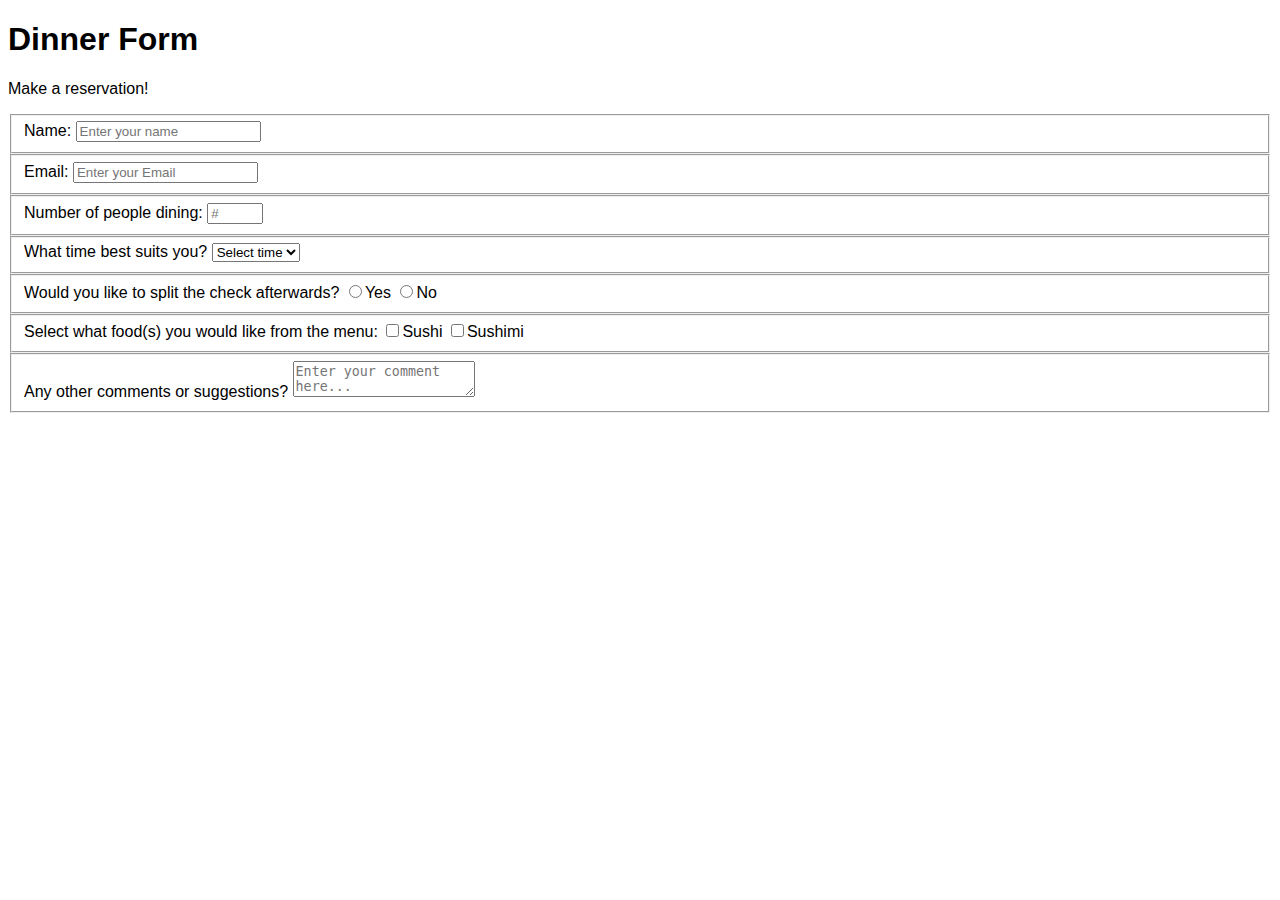
==== index.html @ c88f3017 "jan 16-1" ====
<!DOCTYPE html>
<html lang="en">
    <head>
        <meta charset="UTF-8">
        <title>Survey Form</title>
        <link rel="stylesheet" href="styles.css" />
    </head>
    <body>
        <h1 id="title">Dinner Form</h1>
        <p id="description">Make a reservation!</p>
        <form id="survey-form">
            <fieldset>
                <label id="name-label">Name: <input required id="name" type="text" placeholder="Enter your name" /></label>
            </fieldset>
            <fieldset>
                <label id="email-label">Email: <input required id="email" type="email" placeholder="Enter your Email" /></label>
            </fieldset>
            <fieldset>
                <label id="number-label">Number of people dining: <input required id="number" type="number" min="1" max="20" placeholder="#" /></label>
            </fieldset>
            <fieldset>
                <label>What time best suits you?
                    <select id="dropdown">
                        <option value="">Select time</option>
                        <option value="1">6:00pm</option>
                        <option value="2">7:00pm</option>
                        <option value="3">8:00pm</option>
                        <option value="4">9:00pm</option>
                        <option value="5">10:00pm</option>
                    </select>
                </label>
            </fieldset>
            <fieldset>
                <label>Would you like to split the check afterwards?</label>
                <label name="split-check"><input type="radio" />Yes</label>
                <label name="split-check"><input type="radio" />No</label>
            </fieldset>
            <fieldset>
                <label>Select what food(s) you would like from the menu:</label>
                <label><input type="checkbox" value="sushi" />Sushi</label>
                <label><input type="checkbox" value="sushimi" />Sushimi</label>
            </fieldset>
            <fieldset>
                <label>Any other comments or suggestions?
                    <textarea placeholder="Enter your comment here..."></textarea>
                </label>
            </fieldset>
        </form>

    </body>
</html>
---- styles.css ----
body {
    font-family: Calibri, sans-serif;
    font-size: 16px;

}
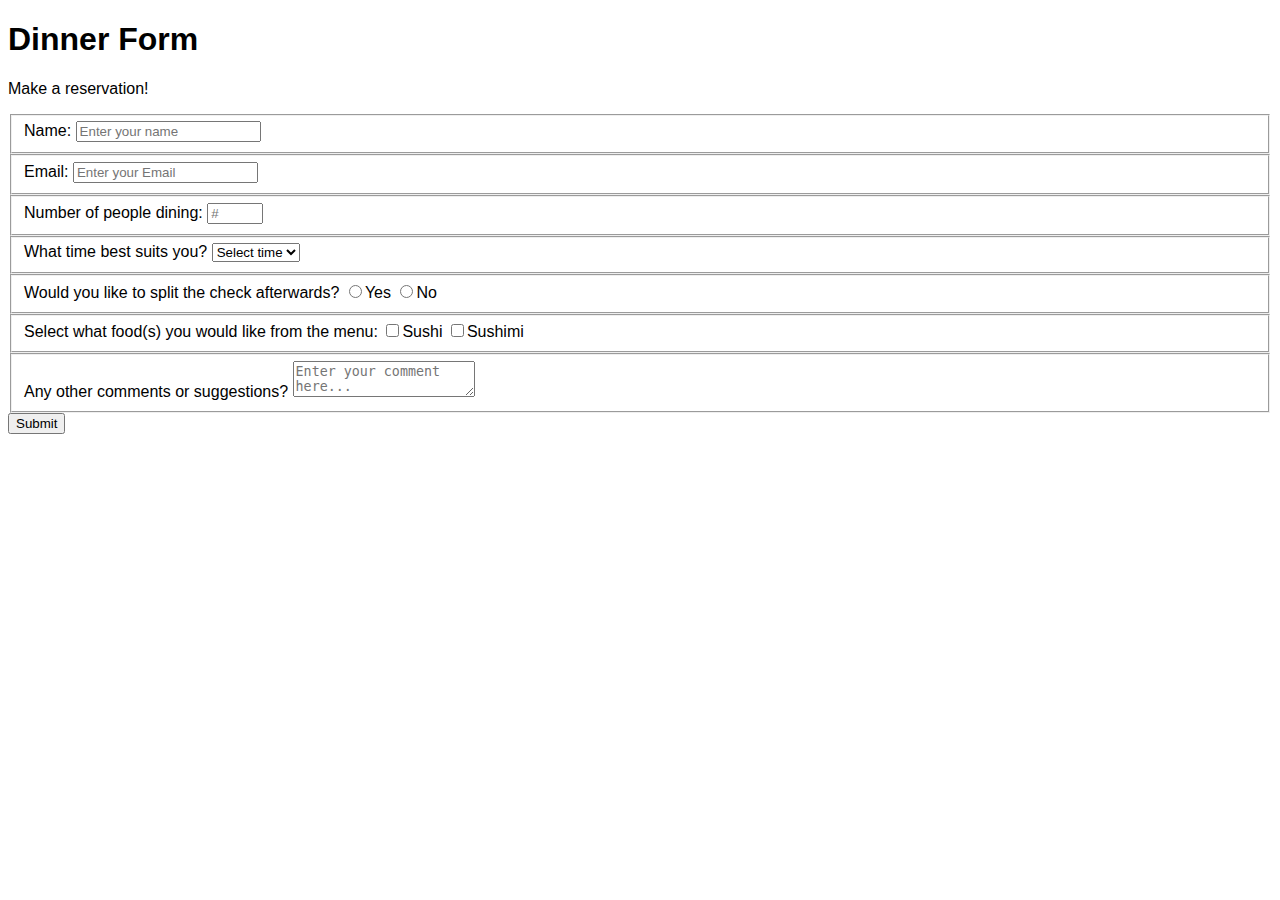
==== commit 2a552b04: "jan 17 final" ====
--- a/index.html
+++ b/index.html
@@ -32,8 +32,8 @@
             </fieldset>
             <fieldset>
                 <label>Would you like to split the check afterwards?</label>
-                <label name="split-check"><input type="radio" />Yes</label>
-                <label name="split-check"><input type="radio" />No</label>
+                <label><input type="radio" value="yes" name="split-check" />Yes</label>
+                <label><input type="radio" value="no" name="split-check" />No</label>
             </fieldset>
             <fieldset>
                 <label>Select what food(s) you would like from the menu:</label>
@@ -45,6 +45,7 @@
                     <textarea placeholder="Enter your comment here..."></textarea>
                 </label>
             </fieldset>
+            <input id="submit" type="submit" value="Submit" />
         </form>
 
     </body>
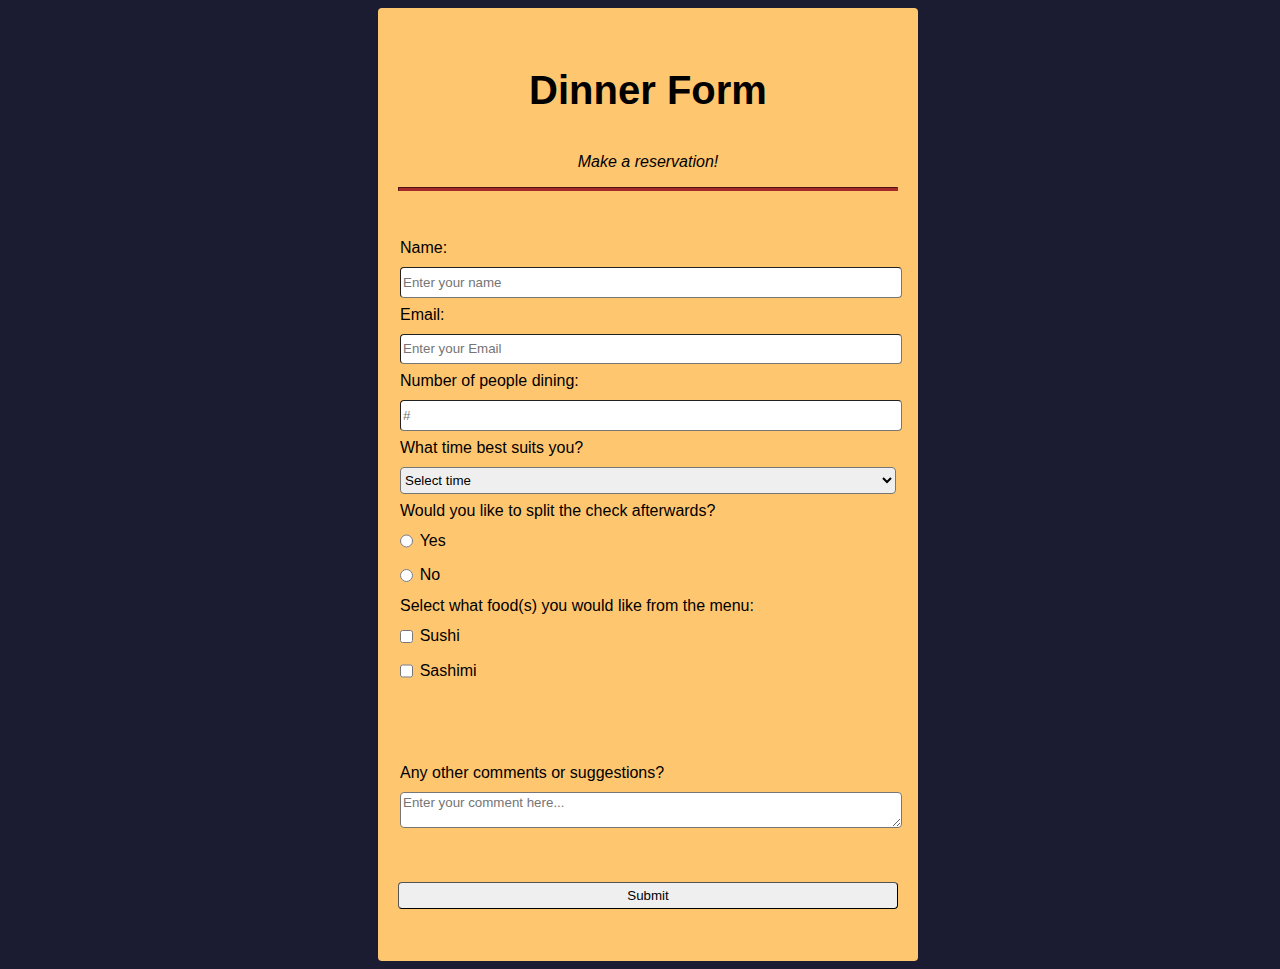
==== commit b6e4f399: "jan 18-1" ====
--- a/index.html
+++ b/index.html
@@ -6,47 +6,41 @@
         <link rel="stylesheet" href="styles.css" />
     </head>
     <body>
-        <h1 id="title">Dinner Form</h1>
-        <p id="description">Make a reservation!</p>
-        <form id="survey-form">
-            <fieldset>
-                <label id="name-label">Name: <input required id="name" type="text" placeholder="Enter your name" /></label>
-            </fieldset>
-            <fieldset>
-                <label id="email-label">Email: <input required id="email" type="email" placeholder="Enter your Email" /></label>
-            </fieldset>
-            <fieldset>
-                <label id="number-label">Number of people dining: <input required id="number" type="number" min="1" max="20" placeholder="#" /></label>
-            </fieldset>
-            <fieldset>
-                <label>What time best suits you?
-                    <select id="dropdown">
-                        <option value="">Select time</option>
-                        <option value="1">6:00pm</option>
-                        <option value="2">7:00pm</option>
-                        <option value="3">8:00pm</option>
-                        <option value="4">9:00pm</option>
-                        <option value="5">10:00pm</option>
-                    </select>
-                </label>
-            </fieldset>
-            <fieldset>
-                <label>Would you like to split the check afterwards?</label>
-                <label><input type="radio" value="yes" name="split-check" />Yes</label>
-                <label><input type="radio" value="no" name="split-check" />No</label>
-            </fieldset>
-            <fieldset>
-                <label>Select what food(s) you would like from the menu:</label>
-                <label><input type="checkbox" value="sushi" />Sushi</label>
-                <label><input type="checkbox" value="sushimi" />Sushimi</label>
-            </fieldset>
-            <fieldset>
-                <label>Any other comments or suggestions?
-                    <textarea placeholder="Enter your comment here..."></textarea>
-                </label>
-            </fieldset>
-            <input id="submit" type="submit" value="Submit" />
-        </form>
+        <div class="menu">
+            <h1 id="title">Dinner Form</h1>
+            <p id="description" class="description" >Make a reservation!</p>
+            <hr>
+            <form method="post" id="survey-form">
+                <fieldset>
+                    <label id="name-label">Name: <input required id="name" type="text" placeholder="Enter your name" /></label>
+                    <label id="email-label">Email: <input required id="email" type="email" placeholder="Enter your Email" /></label>
+                    <label id="number-label">Number of people dining: <input required id="number" type="number" min="1" max="20" placeholder="#" /></label>
+                    <label>What time best suits you?
+                        <select id="dropdown" required="">
+                            <option disabled="" selected="" value="">Select time</option>
+                            <option value="1">6:00pm</option>
+                            <option value="2">7:00pm</option>
+                            <option value="3">8:00pm</option>
+                            <option value="4">9:00pm</option>
+                            <option value="5">10:00pm</option>
+                        </select>
+                    </label>
+                    <label>Would you like to split the check afterwards?</label>
+                    <label><input type="radio" value="yes" name="split-check" class="inline" />Yes</label>
+                    <label><input type="radio" value="no" name="split-check" class="inline" />No</label>
+                    <label>Select what food(s) you would like from the menu:</label>
+                    <label><input type="checkbox" value="sushi" class="inline" />Sushi</label>
+                    <label><input type="checkbox" value="sushimi" class="inline" />Sashimi</label>
+                </fieldset>
+                <fieldset>
+                    <label>Any other comments or suggestions?
+                        <textarea placeholder="Enter your comment here..."></textarea>
+                    </label>
+                </fieldset>
+                <input id="submit" type="submit" value="Submit" />
+            </form>
+        </div>
+
 
     </body>
 </html>--- a/styles.css
+++ b/styles.css
@@ -1,5 +1,75 @@
 body {
+    width: 100%;
     font-family: Calibri, sans-serif;
     font-size: 16px;
+    background-color: #1b1b32;
+    /* color: #f5f6f7; */
+    background-image: url(https://izzycooking.com/wp-content/uploads/2022/04/Sushi-01.jpg);
+    background-size: cover;
+    background-repeat: no-repeat;
+    background-position: center;
+}
 
+h1 {
+    font-size: 40px;
+    margin-top: 0;
+    margin-bottom: 15px;
+}
+
+h1, p {
+    text-align: center;
+    margin: 1em auto;
+}
+
+hr {
+    height: 2px;
+    background-color: brown;
+    border-color: brown;
+}
+
+form {
+    width: 60vw;
+    max-width: 500px;
+    min-width: 300px;
+    margin: 0 auto;
+    padding-bottom: 2em;
+}
+
+fieldset {
+    border: none;
+    padding: 2rem 0;
+}
+
+label {
+    display: block;
+    margin: 0.5rem 0;
+}
+
+input, textarea, select {
+    margin: 10px 0 0 0;
+    width: 100%;
+    min-height: 2em;
+    font-family: Calibri, sans-serif;
+    border-radius: 0.25rem;
+    border-width: 1px;
+}
+
+.description {
+    font-style: italic;
+}
+
+.menu {
+    width: 80%;
+    background-color: #ffc670;
+    margin-left: auto;
+    margin-right: auto;
+    padding: 20px;
+    max-width: 500px;
+    border-radius: 0.25rem;
+}
+
+.inline {
+    width: unset;
+    margin: 0 0.5em 0 0;
+    vertical-align: middle;
 }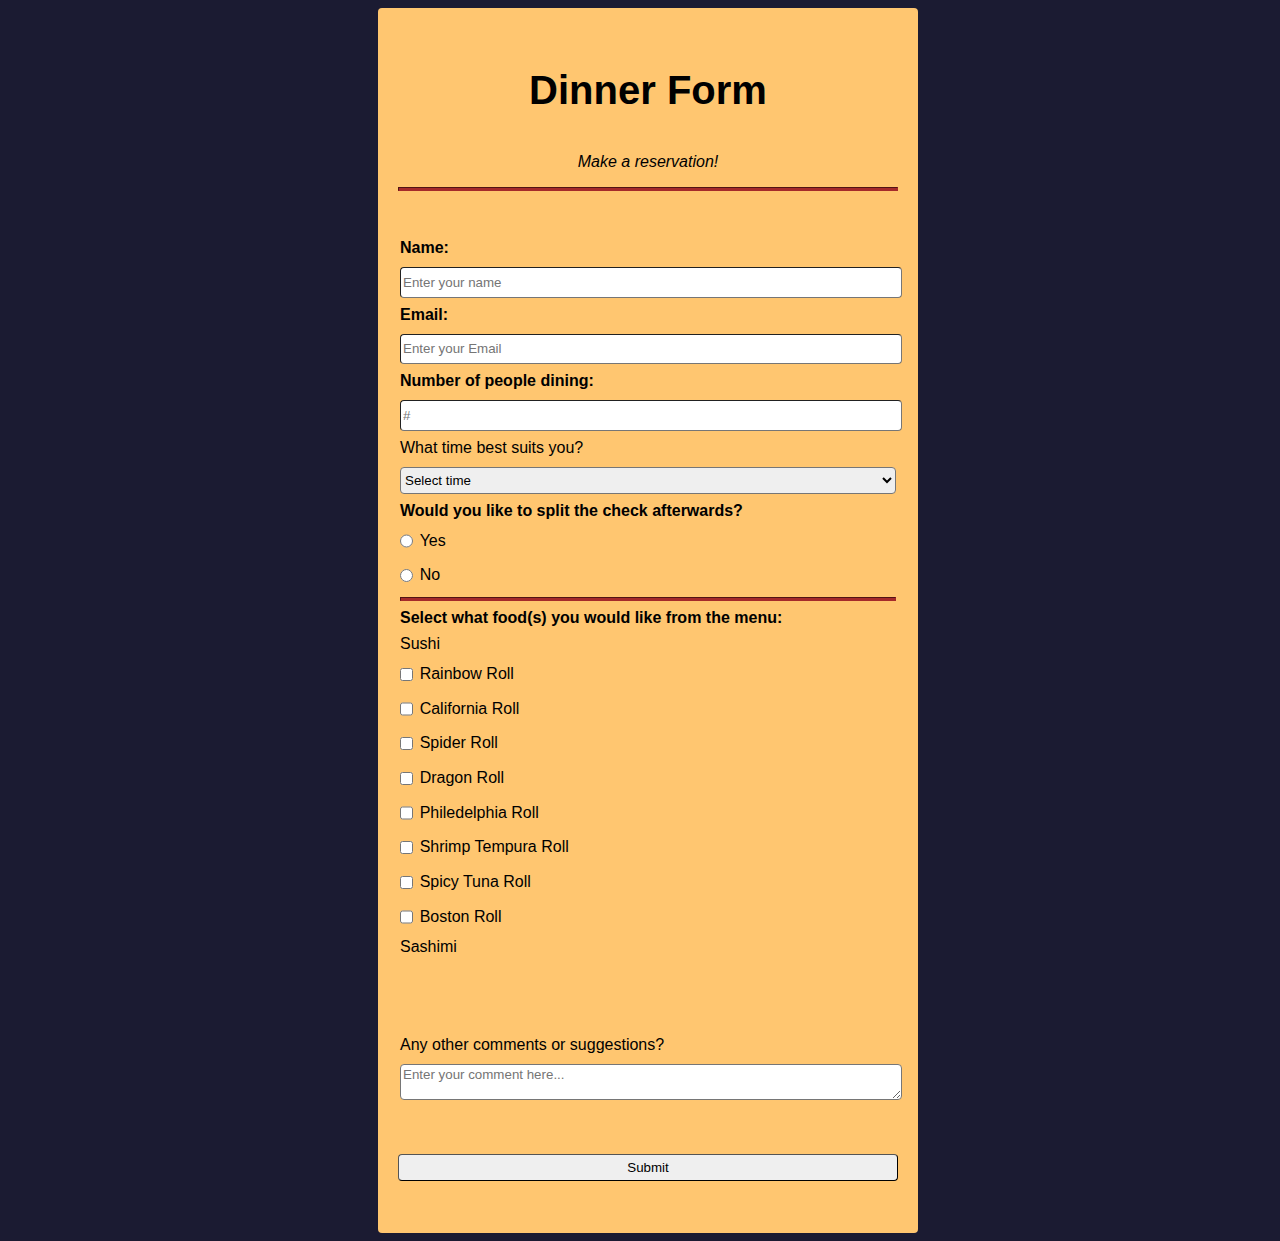
==== commit a64bc77e: "jan 18-2" ====
--- a/index.html
+++ b/index.html
@@ -12,9 +12,9 @@
             <hr>
             <form method="post" id="survey-form">
                 <fieldset>
-                    <label id="name-label">Name: <input required id="name" type="text" placeholder="Enter your name" /></label>
-                    <label id="email-label">Email: <input required id="email" type="email" placeholder="Enter your Email" /></label>
-                    <label id="number-label">Number of people dining: <input required id="number" type="number" min="1" max="20" placeholder="#" /></label>
+                    <label class="important" id="name-label">Name: <input required id="name" type="text" placeholder="Enter your name" /></label>
+                    <label class="important" id="email-label">Email: <input required id="email" type="email" placeholder="Enter your Email" /></label>
+                    <label class="important" id="number-label">Number of people dining: <input required id="number" type="number" min="1" max="20" placeholder="#" /></label>
                     <label>What time best suits you?
                         <select id="dropdown" required="">
                             <option disabled="" selected="" value="">Select time</option>
@@ -25,12 +25,21 @@
                             <option value="5">10:00pm</option>
                         </select>
                     </label>
-                    <label>Would you like to split the check afterwards?</label>
+                    <label class="important" >Would you like to split the check afterwards?</label>
                     <label><input type="radio" value="yes" name="split-check" class="inline" />Yes</label>
                     <label><input type="radio" value="no" name="split-check" class="inline" />No</label>
-                    <label>Select what food(s) you would like from the menu:</label>
-                    <label><input type="checkbox" value="sushi" class="inline" />Sushi</label>
-                    <label><input type="checkbox" value="sushimi" class="inline" />Sashimi</label>
+                    <hr>
+                    <label class="important" >Select what food(s) you would like from the menu:</label>
+                    <label class="food-title">Sushi</label>
+                    <label><input type="checkbox" value="rainbow-roll" class="inline" />Rainbow Roll</label>
+                    <label><input type="checkbox" value="california-roll" class="inline" />California Roll</label>
+                    <label><input type="checkbox" value="spider-roll" class="inline" />Spider Roll</label>
+                    <label><input type="checkbox" value="dragon-roll" class="inline" />Dragon Roll</label>
+                    <label><input type="checkbox" value="Philedelphia-roll" class="inline" />Philedelphia Roll</label>
+                    <label><input type="checkbox" value="shrimp-tempura-roll" class="inline" />Shrimp Tempura Roll</label>
+                    <label><input type="checkbox" value="spicy-tuna-roll" class="inline" />Spicy Tuna Roll</label>
+                    <label><input type="checkbox" value="boston-roll" class="inline" />Boston Roll</label>
+                    <label class="food-title">Sashimi</label>
                 </fieldset>
                 <fieldset>
                     <label>Any other comments or suggestions?
--- a/styles.css
+++ b/styles.css
@@ -72,4 +72,8 @@
     width: unset;
     margin: 0 0.5em 0 0;
     vertical-align: middle;
+}
+
+.important {
+    font-weight: bold;
 }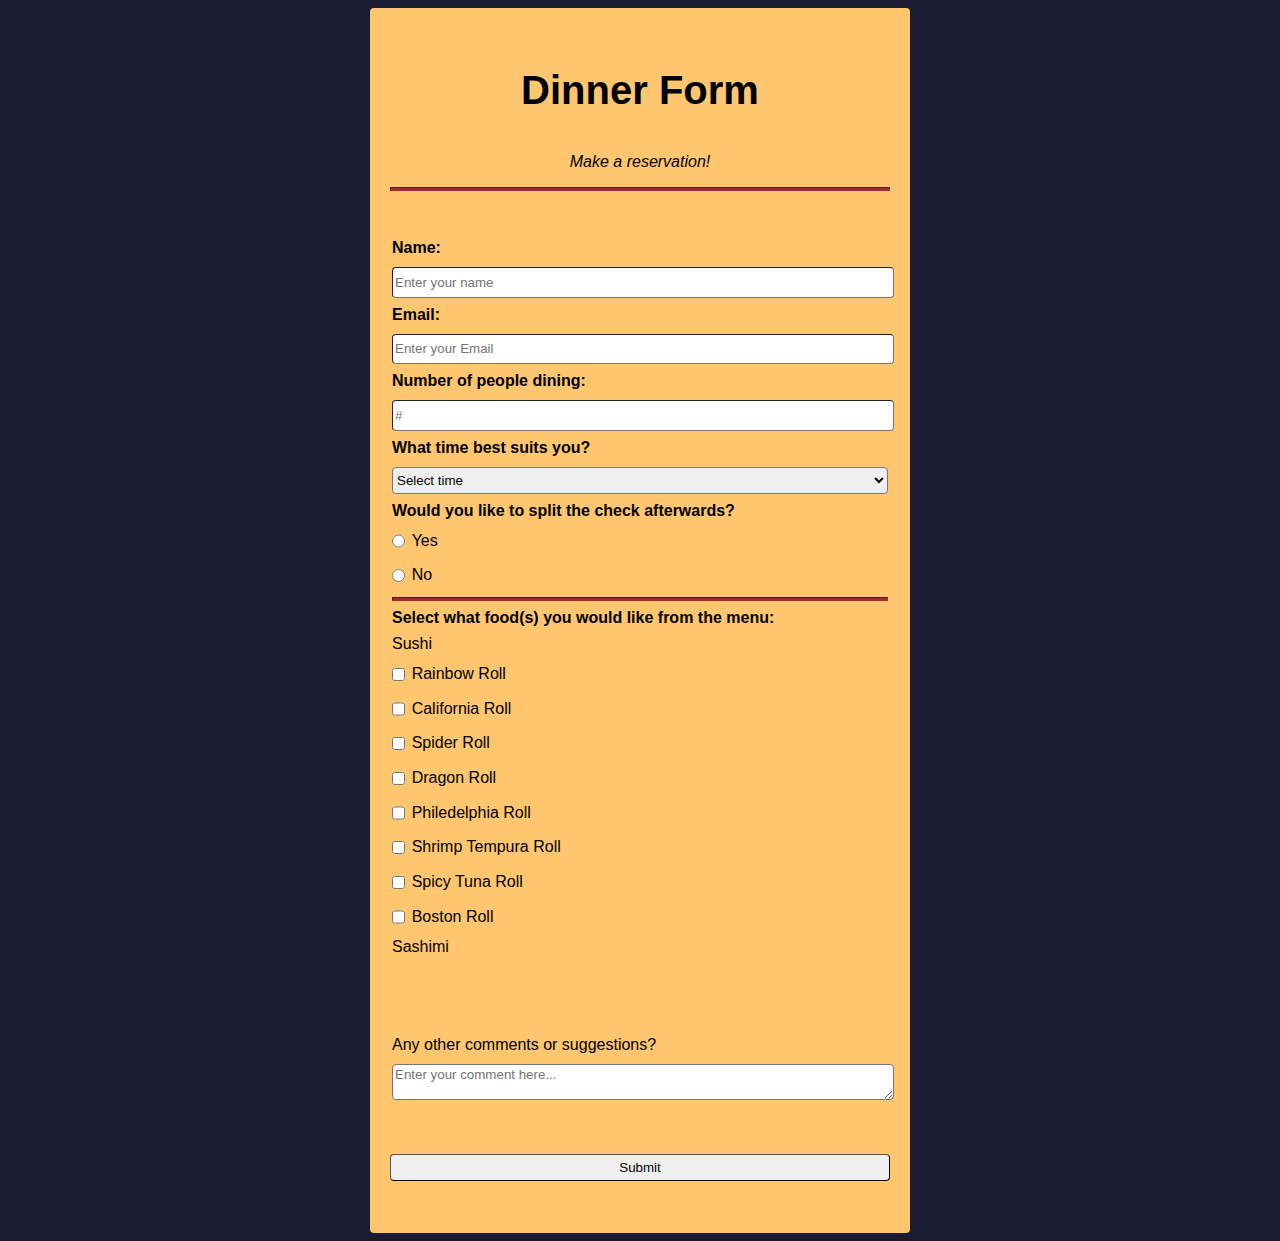
==== commit fdc7d5a2: "jan 18-3" ====
--- a/index.html
+++ b/index.html
@@ -15,7 +15,7 @@
                     <label class="important" id="name-label">Name: <input required id="name" type="text" placeholder="Enter your name" /></label>
                     <label class="important" id="email-label">Email: <input required id="email" type="email" placeholder="Enter your Email" /></label>
                     <label class="important" id="number-label">Number of people dining: <input required id="number" type="number" min="1" max="20" placeholder="#" /></label>
-                    <label>What time best suits you?
+                    <label class="important" >What time best suits you?
                         <select id="dropdown" required="">
                             <option disabled="" selected="" value="">Select time</option>
                             <option value="1">6:00pm</option>
--- a/styles.css
+++ b/styles.css
@@ -1,5 +1,4 @@
 body {
-    width: 100%;
     font-family: Calibri, sans-serif;
     font-size: 16px;
     background-color: #1b1b32;
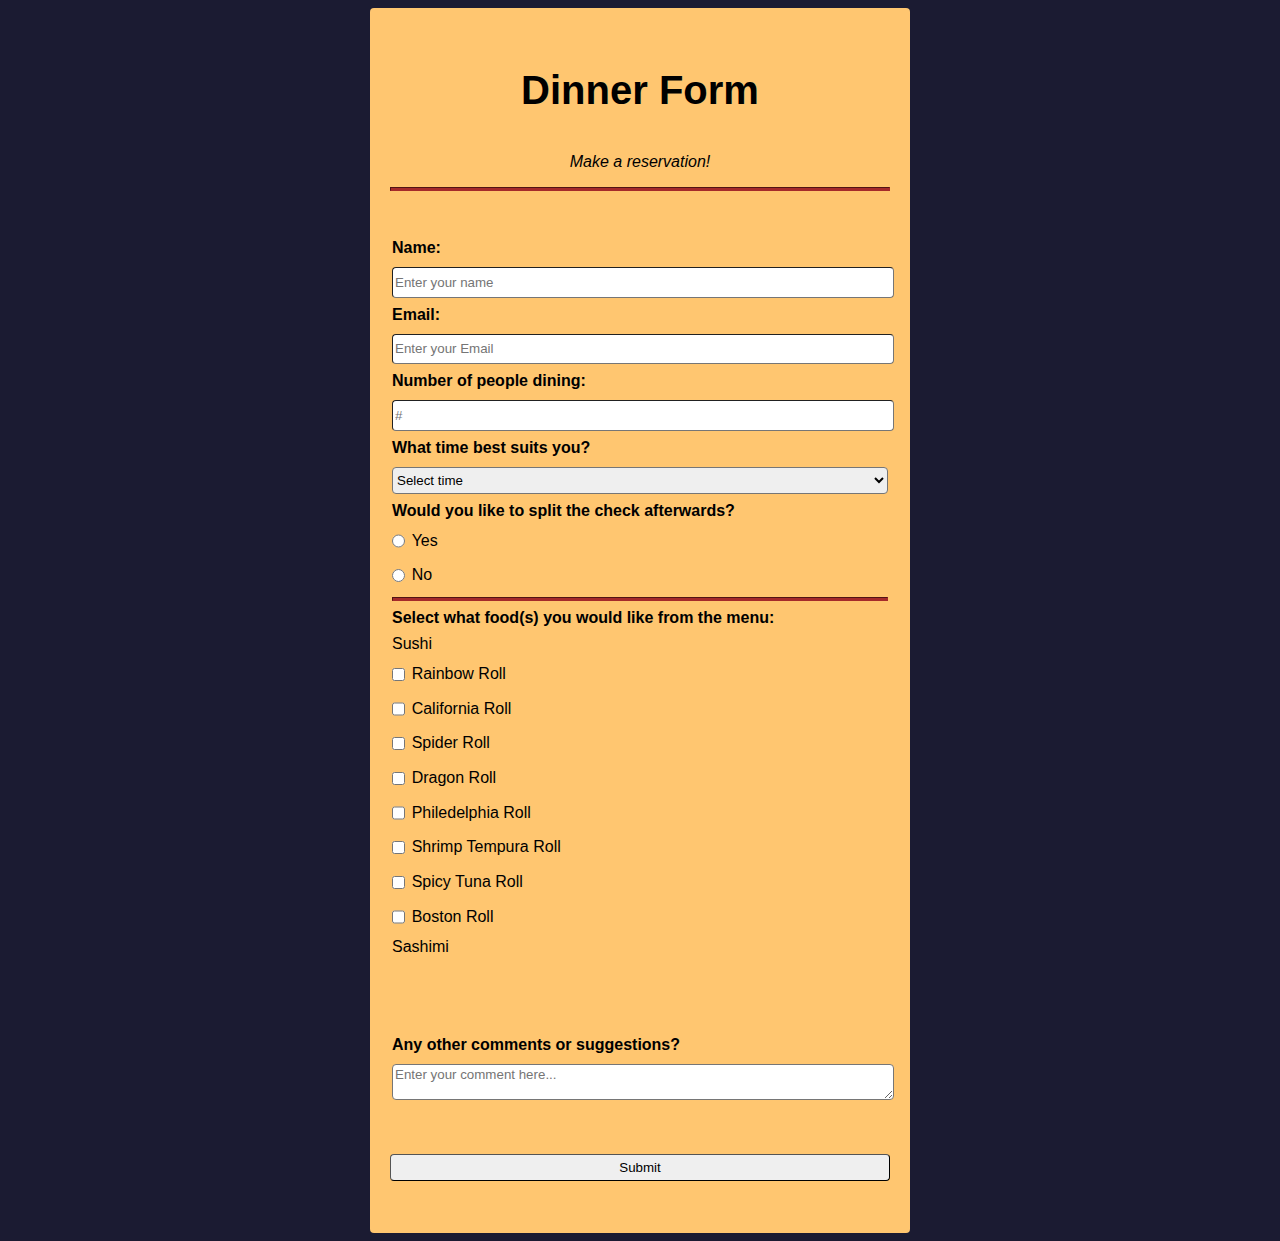
==== commit a69a9367: "jan 18-4" ====
--- a/index.html
+++ b/index.html
@@ -42,7 +42,7 @@
                     <label class="food-title">Sashimi</label>
                 </fieldset>
                 <fieldset>
-                    <label>Any other comments or suggestions?
+                    <label class="important" >Any other comments or suggestions?
                         <textarea placeholder="Enter your comment here..."></textarea>
                     </label>
                 </fieldset>
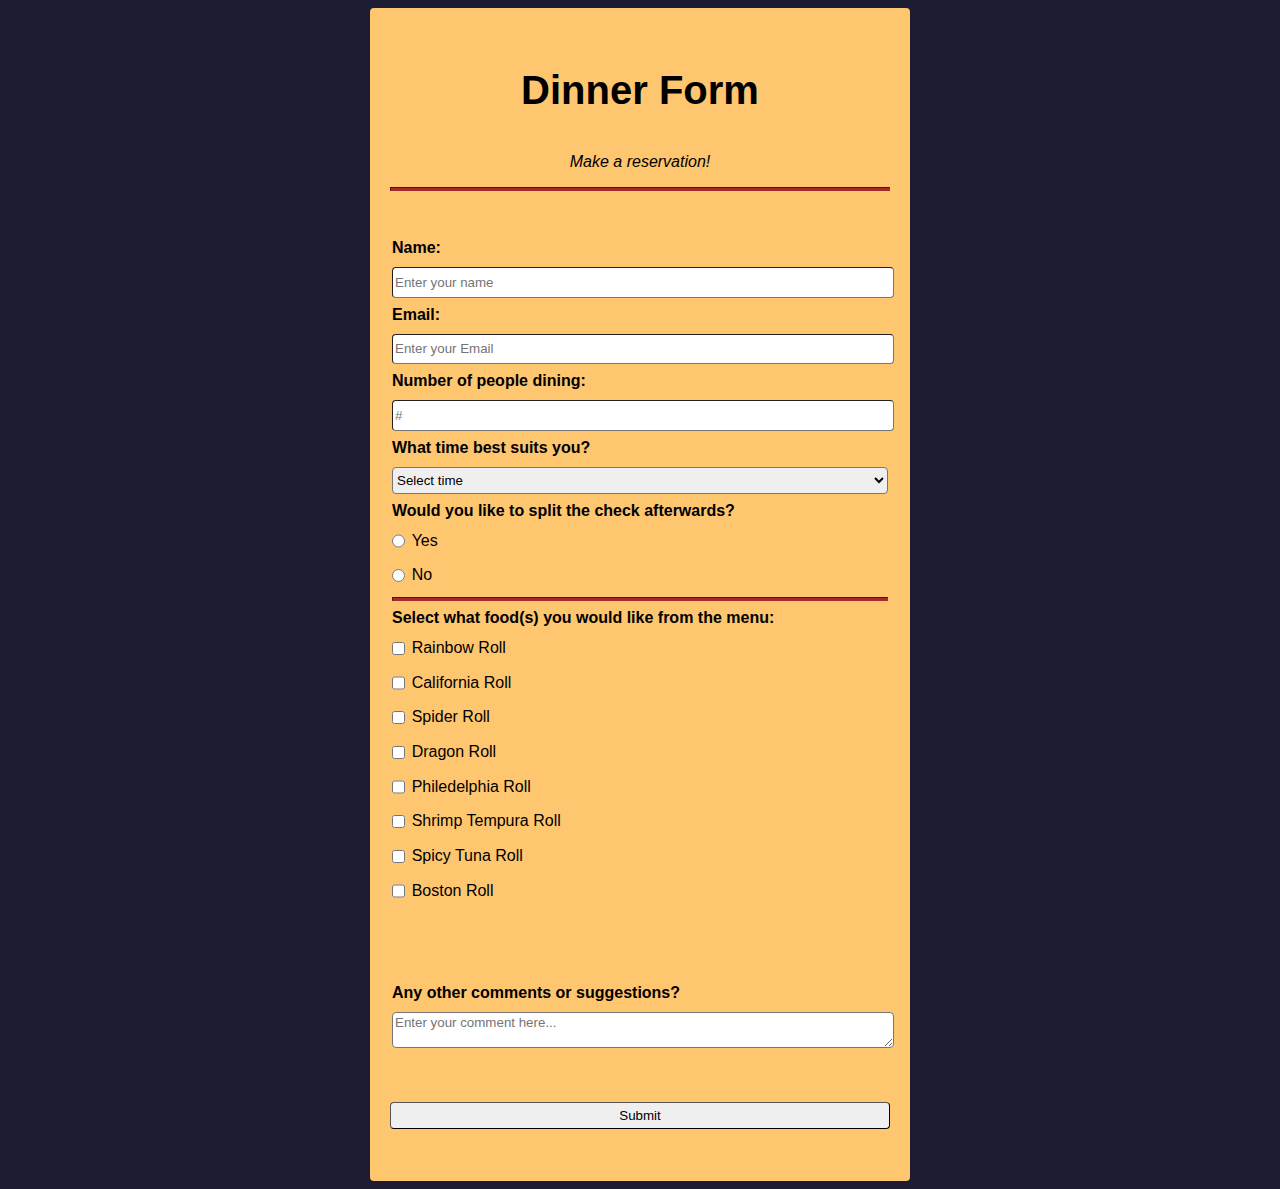
==== commit 18228429: "jan 18 final" ====
--- a/index.html
+++ b/index.html
@@ -30,7 +30,7 @@
                     <label><input type="radio" value="no" name="split-check" class="inline" />No</label>
                     <hr>
                     <label class="important" >Select what food(s) you would like from the menu:</label>
-                    <label class="food-title">Sushi</label>
+                    <!-- <label class="food-title">Sushi</label> -->
                     <label><input type="checkbox" value="rainbow-roll" class="inline" />Rainbow Roll</label>
                     <label><input type="checkbox" value="california-roll" class="inline" />California Roll</label>
                     <label><input type="checkbox" value="spider-roll" class="inline" />Spider Roll</label>
@@ -39,7 +39,7 @@
                     <label><input type="checkbox" value="shrimp-tempura-roll" class="inline" />Shrimp Tempura Roll</label>
                     <label><input type="checkbox" value="spicy-tuna-roll" class="inline" />Spicy Tuna Roll</label>
                     <label><input type="checkbox" value="boston-roll" class="inline" />Boston Roll</label>
-                    <label class="food-title">Sashimi</label>
+                    <!-- <label class="food-title">Sashimi</label> -->
                 </fieldset>
                 <fieldset>
                     <label class="important" >Any other comments or suggestions?
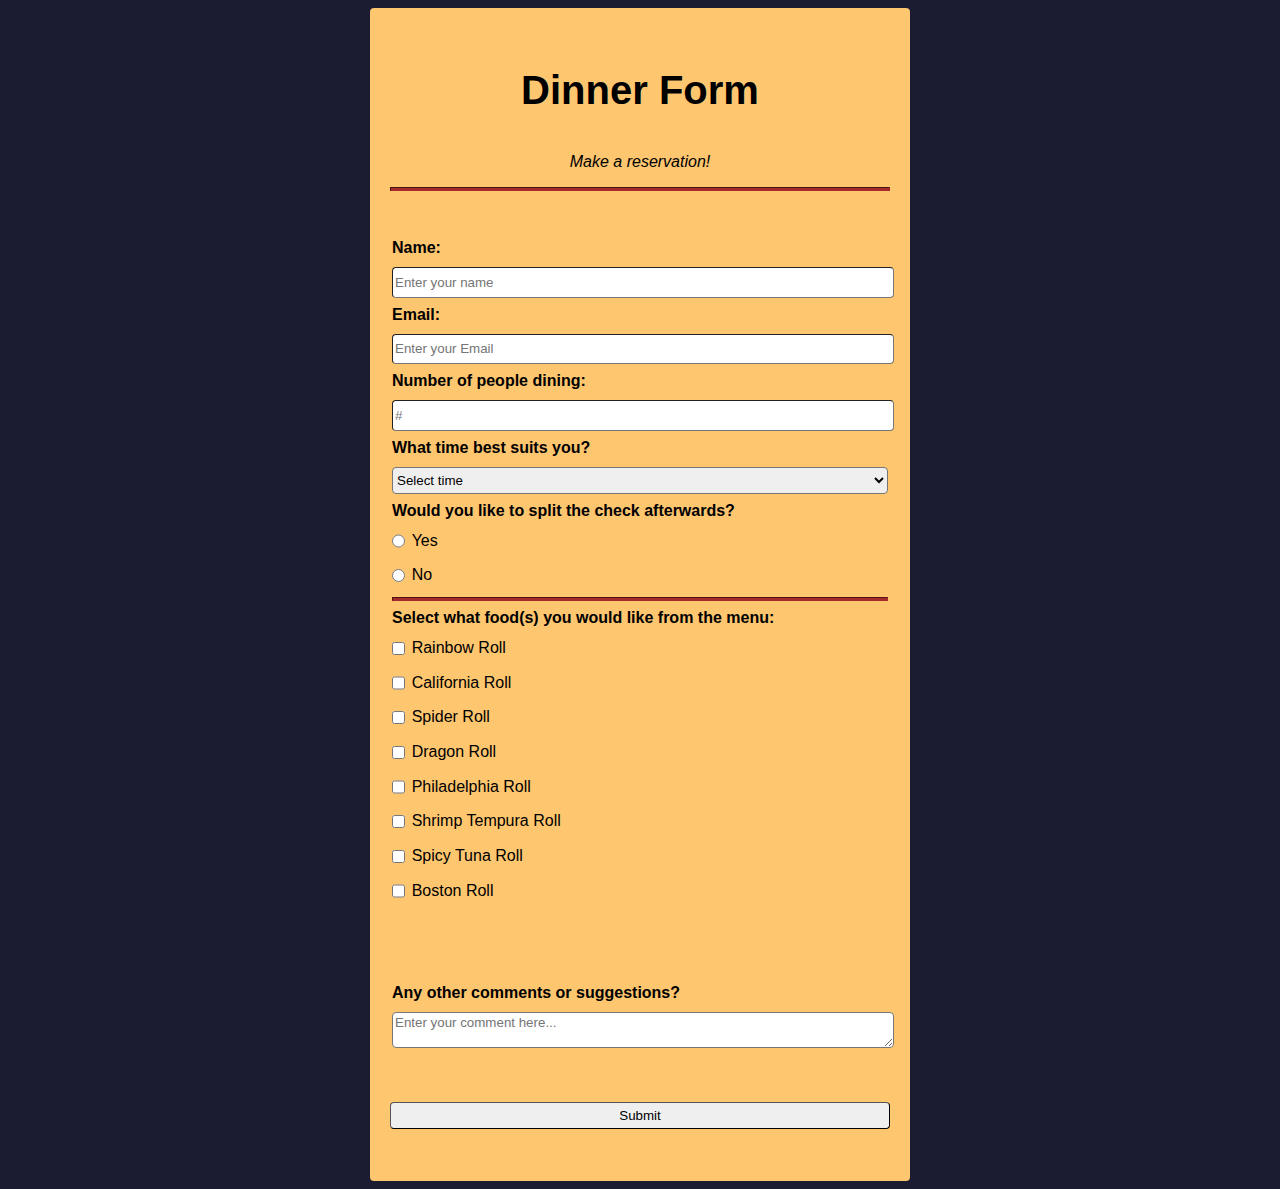
==== commit 167b6b1d: "jan 18 final fr" ====
--- a/index.html
+++ b/index.html
@@ -35,7 +35,7 @@
                     <label><input type="checkbox" value="california-roll" class="inline" />California Roll</label>
                     <label><input type="checkbox" value="spider-roll" class="inline" />Spider Roll</label>
                     <label><input type="checkbox" value="dragon-roll" class="inline" />Dragon Roll</label>
-                    <label><input type="checkbox" value="Philedelphia-roll" class="inline" />Philedelphia Roll</label>
+                    <label><input type="checkbox" value="Philedelphia-roll" class="inline" />Philadelphia Roll</label>
                     <label><input type="checkbox" value="shrimp-tempura-roll" class="inline" />Shrimp Tempura Roll</label>
                     <label><input type="checkbox" value="spicy-tuna-roll" class="inline" />Spicy Tuna Roll</label>
                     <label><input type="checkbox" value="boston-roll" class="inline" />Boston Roll</label>
